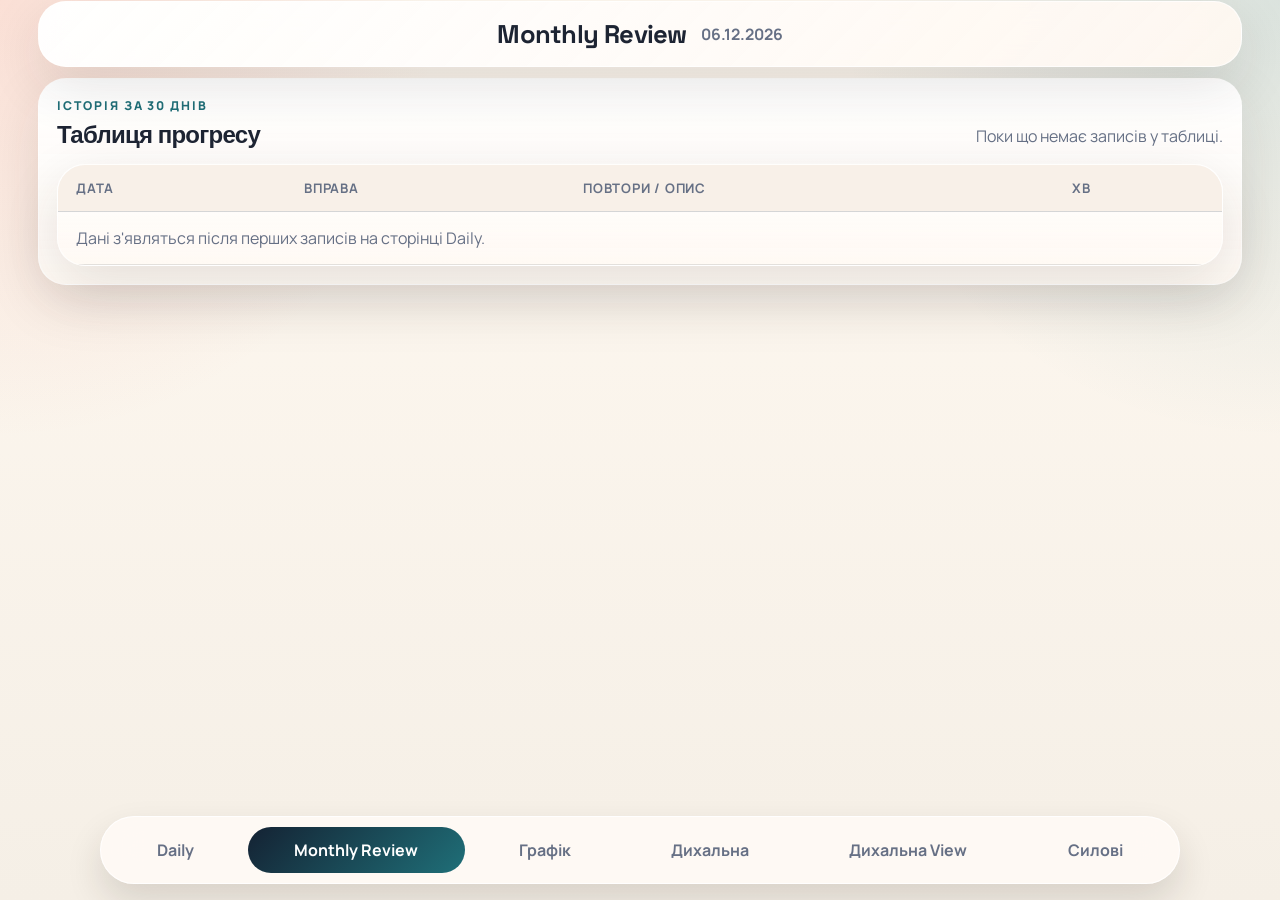
==== monthly-review.html @ 49d2b5ea "v1" ====
﻿<!doctype html>
<html lang="uk">
  <head>
    <meta charset="UTF-8" />
    <meta name="viewport" content="width=device-width, initial-scale=1.0" />
    <title>Training Tracker | Monthly Review</title>
    <link rel="icon" type="image/png" href="img/favicon.png" />
    <link rel="apple-touch-icon" href="img/web-app-manifest-192x192.png" />
    <meta name="theme-color" content="#142233" />
    <link rel="manifest" href="manifest.json" />
    <link rel="stylesheet" href="styles/main.css" />
  </head>
  <body data-page="review">
    <div class="app-shell">
      <header class="page-header">
        <div class="page-header__inner">
          <div class="page-header__title-row">
            <h1>Monthly Review</h1>
            <p class="page-header__date" id="business-date"></p>
          </div>
        </div>
      </header>

      <main class="page-main page-main--wide">
        <section class="page-section page-section--tight">
          <div class="section-heading section-heading--compact">
            <div>
              <p class="section-heading__eyebrow">Історія за 30 днів</p>
              <h2>Таблиця прогресу</h2>
            </div>
            <p class="section-heading__hint" id="review-count"></p>
          </div>

          <div class="table-card">
            <div class="table-wrap">
              <table class="review-table">
                <thead>
                  <tr>
                    <th>Дата</th>
                    <th>Вправа</th>
                    <th>Повтори / Опис</th>
                    <th>Хв</th>
                  </tr>
                </thead>
                <tbody id="review-table-body"></tbody>
              </table>
            </div>
          </div>
        </section>
      </main>

      <nav class="bottom-nav" aria-label="Основна навігація">
        <a class="nav-link" href="index.html">Daily</a>
        <a class="nav-link is-active" href="monthly-review.html">Monthly Review</a>
        <a class="nav-link" href="progress-chart.html">Графік</a>
        <a class="nav-link" href="breathing-gymnastics.html">Дихальна</a>
        <a class="nav-link" href="breathing-view.html">Дихальна View</a>
        <a class="nav-link" href="strength-exercises.html">Силові</a>
      </nav>
    </div>

    <script type="module" src="scripts/review.js"></script>
  </body>
</html>
---- styles/main.css ----
﻿@import url("https://fonts.googleapis.com/css2?family=Manrope:wght@400;500;600;700;800&family=Space+Grotesk:wght@500;700&display=swap");

:root {
  --bg: #f5efe6;
  --surface: rgba(255, 252, 248, 0.92);
  --surface-strong: rgba(255, 255, 255, 0.96);
  --surface-soft: rgba(248, 241, 233, 0.78);
  --line: rgba(24, 34, 51, 0.12);
  --line-strong: rgba(24, 34, 51, 0.18);
  --text: #1d2433;
  --text-soft: #667085;
  --text-faint: #97a0b0;
  --accent: #e86d5b;
  --accent-strong: #cb4b3c;
  --accent-alt: #1f6f78;
  --navy: #142233;
  --shadow: 0 18px 55px rgba(44, 37, 34, 0.12);
  --radius-xl: 28px;
  --radius-lg: 22px;
  --radius-md: 18px;
  --radius-sm: 14px;
}

*,
*::before,
*::after {
  box-sizing: border-box;
}

html {
  scroll-behavior: smooth;
}

body {
  margin: 0;
  min-height: 100vh;
  font-family: "Manrope", sans-serif;
  color: var(--text);
  background:
    radial-gradient(circle at top left, rgba(232, 109, 91, 0.18), transparent 28%),
    radial-gradient(circle at top right, rgba(31, 111, 120, 0.16), transparent 28%),
    linear-gradient(180deg, #fff9f1 0%, var(--bg) 100%);
}

button,
input {
  font: inherit;
}

a {
  color: inherit;
  text-decoration: none;
}

canvas {
  display: block;
  max-width: 100%;
}

code {
  padding: 0.08rem 0.36rem;
  border-radius: 999px;
  background: rgba(20, 34, 51, 0.08);
}

.app-shell {
  width: min(100%, 1240px);
  margin: 0 auto;
  padding: 0 18px 116px;
}

.page-header {
  position: sticky;
  top: 0;
  z-index: 20;
  padding: 1px 0;
  backdrop-filter: blur(16px);
}

.page-header__inner {
  padding: 16px 20px;
  border: 1px solid rgba(255, 255, 255, 0.72);
  border-radius: var(--radius-xl);
  background:
    linear-gradient(135deg, rgba(255, 255, 255, 0.9), rgba(255, 246, 238, 0.78)),
    rgba(255, 255, 255, 0.7);
  box-shadow: var(--shadow);
}

.page-header__title-row {
  display: flex;
  align-items: center;
  justify-content: center;
  flex-wrap: wrap;
  gap: 10px 14px;
  text-align: center;
}

.page-header h1,
.section-heading h2,
.placeholder-card h2 {
  margin: 0;
  font-family: "Space Grotesk", sans-serif;
  font-weight: 700;
  letter-spacing: -0.03em;
}

.page-header h1 {
  font-size: clamp(1.55rem, 2vw, 2.3rem);
}

.page-header__date {
  margin: 0;
  font-size: 0.98rem;
  font-weight: 700;
  color: var(--text-soft);
}

.page-main {
  display: grid;
  gap: 18px;
  padding-top: 10px;
}

.page-section,
.table-card,
.placeholder-card,
.chart-card {
  border: 1px solid rgba(255, 255, 255, 0.72);
  border-radius: var(--radius-xl);
  background:
    linear-gradient(180deg, var(--surface-strong), rgba(255, 249, 243, 0.86)),
    var(--surface);
  box-shadow: var(--shadow);
}

.page-section {
  padding: 20px;
}

.page-section--tight {
  padding: 18px;
}

.section-heading {
  display: flex;
  align-items: end;
  justify-content: space-between;
  gap: 14px;
  margin-bottom: 18px;
}

.section-heading--compact {
  margin-bottom: 14px;
}

.section-heading__eyebrow {
  margin: 0 0 5px;
  font-size: 0.76rem;
  font-weight: 800;
  letter-spacing: 0.16em;
  text-transform: uppercase;
  color: var(--accent-alt);
}

.section-heading__hint,
.placeholder-card p {
  margin: 0;
  color: var(--text-soft);
  line-height: 1.6;
}

.exercise-list {
  display: grid;
  gap: 14px;
}

.exercise-card {
  border: 1px solid var(--line);
  border-radius: var(--radius-lg);
  overflow: hidden;
  background: linear-gradient(180deg, rgba(255, 255, 255, 0.86), rgba(248, 241, 233, 0.74));
}

.exercise-card__summary {
  width: 100%;
  display: grid;
  grid-template-columns: minmax(0, 1.6fr) minmax(90px, 0.72fr) minmax(90px, 0.72fr);
  gap: 14px;
  align-items: center;
  padding: 18px 18px;
  border: 0;
  color: inherit;
  text-align: left;
  cursor: pointer;
  background: transparent;
}

.exercise-card__summary:hover,
.exercise-card__summary:focus-visible {
  background: rgba(31, 111, 120, 0.04);
  outline: none;
}

.exercise-card__title {
  display: flex;
  align-items: start;
  gap: 12px;
  min-width: 0;
}

.exercise-card__dot {
  width: 14px;
  height: 14px;
  flex: 0 0 14px;
  border-radius: 50%;
  margin-top: 0.34rem;
  box-shadow: 0 0 0 4px rgba(255, 255, 255, 0.9);
}

.exercise-card__name {
  margin: 0;
  font-weight: 800;
  line-height: 1.32;
  word-break: break-word;
}

.exercise-card__mode {
  margin-top: 5px;
  color: var(--text-soft);
  font-size: 0.84rem;
}

.exercise-card__metric {
  text-align: right;
}

.exercise-card__metric-label {
  display: block;
  font-size: 0.74rem;
  font-weight: 800;
  letter-spacing: 0.06em;
  text-transform: uppercase;
  color: var(--text-soft);
}

.exercise-card__metric-value {
  display: block;
  margin-top: 6px;
  font-family: "Space Grotesk", sans-serif;
  font-size: 1rem;
  font-weight: 700;
  line-height: 1.28;
}

.is-muted {
  color: var(--text-faint);
}

.exercise-card__panel {
  padding: 0 18px 18px;
  border-top: 1px solid var(--line);
  background: rgba(255, 255, 255, 0.46);
}

.exercise-card__panel-inner {
  display: grid;
  gap: 14px;
  padding-top: 14px;
}

.entry-list {
  display: grid;
  gap: 10px;
}

.entry-row {
  display: flex;
  align-items: center;
  justify-content: space-between;
  gap: 12px;
  padding: 12px 14px;
  border: 1px solid var(--line);
  border-radius: 16px;
  background: rgba(255, 255, 255, 0.92);
}

.entry-row__value {
  min-width: 0;
  font-weight: 700;
  line-height: 1.45;
  word-break: break-word;
}

.entry-row__actions {
  display: flex;
  gap: 8px;
  flex-shrink: 0;
}

.stopwatch-row {
  display: flex;
  align-items: center;
  justify-content: space-between;
  gap: 14px;
  padding: 12px 14px;
  border: 1px solid rgba(20, 34, 51, 0.12);
  border-radius: 18px;
  background: linear-gradient(135deg, rgba(20, 34, 51, 0.04), rgba(31, 111, 120, 0.08));
}

.stopwatch-row__time {
  font-family: "Space Grotesk", sans-serif;
  font-size: 1.35rem;
  font-weight: 700;
}

.stopwatch-row__actions {
  display: flex;
  flex-wrap: wrap;
  gap: 8px;
}

.icon-button,
.primary-button,
.secondary-button {
  border-radius: 14px;
  cursor: pointer;
  transition:
    transform 0.2s ease,
    background-color 0.2s ease,
    opacity 0.2s ease;
}

.icon-button:hover,
.primary-button:hover,
.secondary-button:hover {
  transform: translateY(-1px);
}

.icon-button {
  min-width: 40px;
  height: 40px;
  padding: 0 12px;
  border: 0;
  font-size: 1rem;
  color: var(--text);
  background: rgba(20, 34, 51, 0.08);
}

.icon-button--danger {
  color: #9c3030;
  background: rgba(225, 89, 89, 0.14);
}

.exercise-form {
  display: grid;
  gap: 12px;
  padding: 14px;
  border: 1px solid rgba(31, 111, 120, 0.14);
  border-radius: 18px;
  background: linear-gradient(135deg, rgba(31, 111, 120, 0.08), rgba(232, 109, 91, 0.08));
}

.exercise-form__title {
  margin: 0;
  font-weight: 800;
}

.exercise-form__grid {
  display: grid;
  grid-template-columns: repeat(3, minmax(0, 1fr));
  gap: 12px;
}

.field,
.field--wide {
  display: grid;
  gap: 7px;
}

.field--wide {
  grid-column: 1 / -1;
}

.field label {
  font-size: 0.86rem;
  font-weight: 700;
  color: var(--text-soft);
}

.field input {
  width: 100%;
  padding: 12px 14px;
  border: 1px solid rgba(20, 34, 51, 0.12);
  border-radius: 14px;
  color: var(--text);
  background: rgba(255, 255, 255, 0.98);
}

.field input:focus {
  outline: 2px solid rgba(31, 111, 120, 0.2);
  border-color: rgba(31, 111, 120, 0.42);
}

.exercise-form__actions {
  display: flex;
  flex-wrap: wrap;
  gap: 10px;
}

.primary-button,
.secondary-button {
  padding: 11px 16px;
  font-weight: 800;
}

.primary-button {
  border: 0;
  color: white;
  background: linear-gradient(135deg, var(--accent), var(--accent-strong));
}

.secondary-button {
  border: 1px solid rgba(20, 34, 51, 0.12);
  color: var(--text);
  background: rgba(255, 255, 255, 0.88);
}

.empty-inline {
  padding: 16px;
  border: 1px dashed var(--line-strong);
  border-radius: 16px;
  color: var(--text-soft);
  background: rgba(255, 255, 255, 0.54);
}

.table-card {
  overflow: hidden;
}

.table-wrap {
  overflow: auto;
  max-height: calc(100vh - 250px);
}

.review-table {
  width: 100%;
  min-width: 780px;
  border-collapse: collapse;
}

.review-table thead th {
  position: sticky;
  top: 0;
  z-index: 1;
  padding: 14px 18px;
  font-size: 0.82rem;
  text-align: left;
  letter-spacing: 0.06em;
  text-transform: uppercase;
  color: var(--text-soft);
  background: rgba(248, 240, 232, 0.98);
  border-bottom: 1px solid var(--line-strong);
}

.review-table tbody td {
  padding: 15px 18px;
  border-bottom: 1px solid var(--line);
  vertical-align: top;
}

.review-table tbody tr:hover {
  background: rgba(31, 111, 120, 0.04);
}

.table-note {
  color: var(--text-soft);
}

.chart-legend {
  display: flex;
  flex-wrap: wrap;
  gap: 10px;
  margin-bottom: 14px;
}

.legend-chip {
  display: inline-flex;
  align-items: center;
  gap: 8px;
  padding: 10px 12px;
  border-radius: 999px;
  border: 1px solid var(--line);
  background: rgba(255, 255, 255, 0.8);
  color: var(--text-soft);
  font-size: 0.9rem;
}

.legend-chip__dot {
  width: 10px;
  height: 10px;
  border-radius: 50%;
}

.chart-card {
  display: grid;
  grid-template-columns: 74px minmax(0, 1fr);
  overflow: hidden;
}

.chart-axis-wrap {
  border-right: 1px solid var(--line);
  background: linear-gradient(180deg, rgba(255, 249, 243, 0.96), rgba(255, 255, 255, 0.88));
}

.chart-scroll {
  overflow-x: auto;
  overflow-y: hidden;
}

.chart-axis-wrap,
.chart-scroll {
  min-height: 520px;
}

.placeholder-card {
  display: grid;
  place-items: center;
  min-height: 320px;
  padding: 28px;
  text-align: center;
}

.bottom-nav {
  position: fixed;
  left: 50%;
  bottom: 16px;
  z-index: 30;
  display: flex;
  gap: 8px;
  width: min(calc(100% - 24px), 1080px);
  padding: 10px;
  transform: translateX(-50%);
  border: 1px solid rgba(255, 255, 255, 0.82);
  border-radius: 999px;
  background: rgba(255, 250, 246, 0.9);
  backdrop-filter: blur(18px);
  box-shadow: 0 18px 36px rgba(41, 35, 31, 0.14);
  overflow-x: auto;
}

.nav-link {
  flex: 1 0 max-content;
  padding: 12px 16px;
  border-radius: 999px;
  text-align: center;
  color: var(--text-soft);
  font-weight: 700;
  white-space: nowrap;
}

.nav-link.is-active {
  color: white;
  background: linear-gradient(135deg, var(--navy), #1f6f78);
}

@media (max-width: 900px) {
  .section-heading {
    align-items: start;
    flex-direction: column;
  }

  .exercise-form__grid {
    grid-template-columns: repeat(2, minmax(0, 1fr));
  }
}

@media (max-width: 520px) {
  .app-shell {
    padding: 0 10px 112px;
  }

  .page-header__inner,
  .page-section,
  .table-card,
  .placeholder-card,
  .chart-card {
    border-radius: 22px;
  }

  .page-header__inner {
    padding: 14px 12px;
  }

  .page-header h1 {
    font-size: 1.42rem;
  }

  .page-header__date {
    font-size: 0.9rem;
  }

  .page-section,
  .page-section--tight {
    padding: 14px;
  }

  .exercise-card__summary {
    grid-template-columns: minmax(0, 1fr) 82px 82px;
    gap: 10px;
    padding: 14px 12px;
  }

  .exercise-card__name {
    font-size: 0.95rem;
    line-height: 1.26;
    display: -webkit-box;
    -webkit-line-clamp: 3;
    -webkit-box-orient: vertical;
    overflow: hidden;
  }

  .exercise-card__mode {
    font-size: 0.78rem;
  }

  .exercise-card__metric-label {
    font-size: 0.68rem;
  }

  .exercise-card__metric-value {
    font-size: 0.86rem;
  }

  .exercise-card__panel {
    padding: 0 12px 12px;
  }

  .entry-row,
  .stopwatch-row {
    align-items: start;
    flex-direction: column;
  }

  .entry-row__actions,
  .stopwatch-row__actions,
  .exercise-form__actions {
    width: 100%;
  }

  .exercise-form {
    padding: 12px;
  }

  .exercise-form__grid {
    grid-template-columns: 1fr;
  }

  .field--wide {
    grid-column: auto;
  }

  .table-wrap {
    max-height: none;
    overflow: visible;
  }

  .review-table {
    min-width: 0;
  }

  .review-table thead {
    display: none;
  }

  .review-table tbody {
    display: grid;
    gap: 12px;
  }

  .review-table tbody tr {
    display: grid;
    gap: 10px;
    padding: 14px;
    border: 1px solid var(--line);
    border-radius: 18px;
    background: rgba(255, 255, 255, 0.9);
  }

  .review-table tbody td {
    display: grid;
    grid-template-columns: 116px 1fr;
    gap: 10px;
    padding: 0;
    border: 0;
  }

  .review-table tbody td::before {
    content: attr(data-label);
    font-size: 0.76rem;
    font-weight: 800;
    letter-spacing: 0.05em;
    text-transform: uppercase;
    color: var(--text-soft);
  }

  .chart-card {
    grid-template-columns: 62px minmax(0, 1fr);
  }

  .chart-axis-wrap,
  .chart-scroll {
    min-height: min(70vh, 420px);
  }

  .bottom-nav {
    bottom: 10px;
    width: calc(100% - 10px);
    padding: 8px;
  }

  .nav-link {
    padding: 10px 12px;
    font-size: 0.81rem;
  }
}
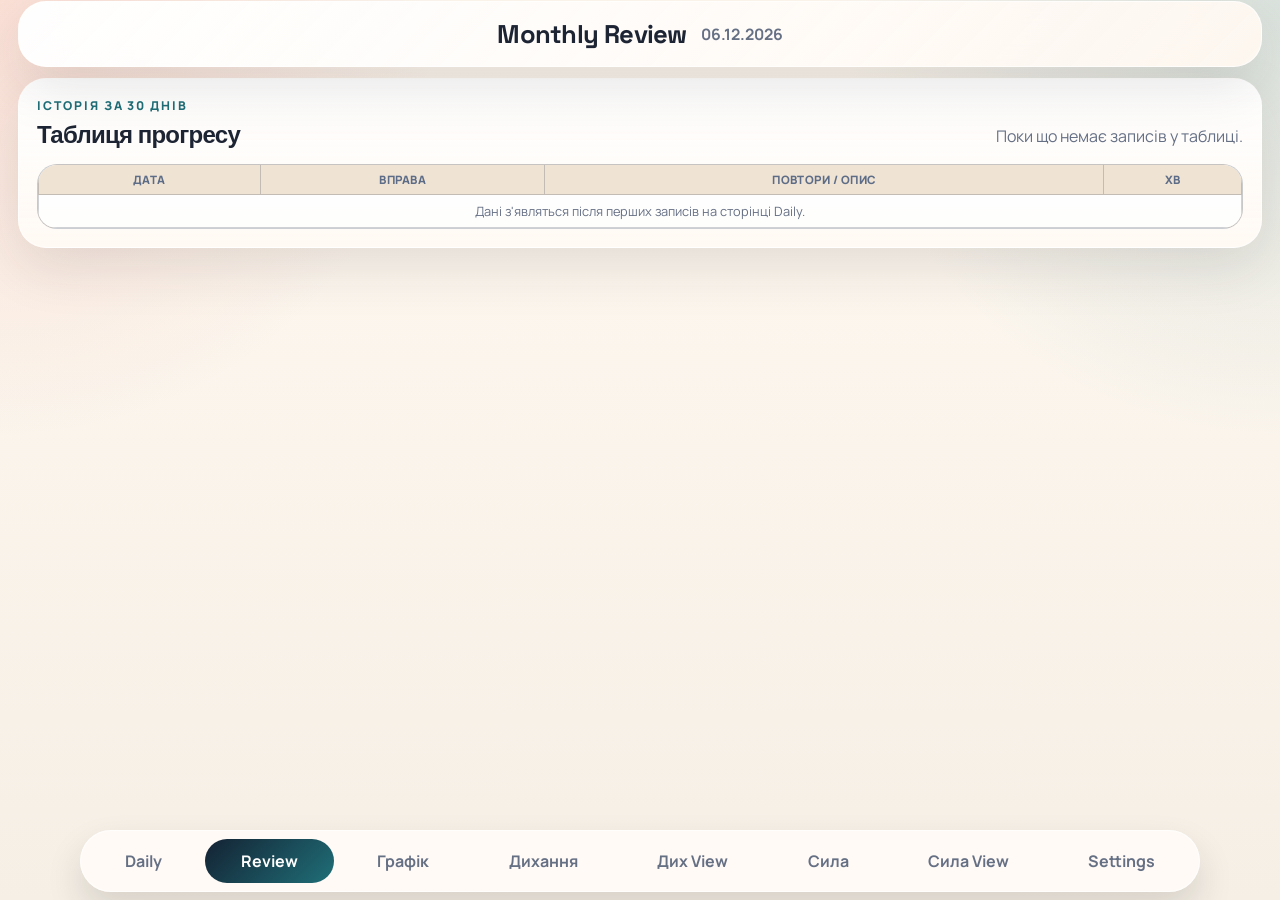
==== commit f04628dc: "v11" ====
--- a/monthly-review.html
+++ b/monthly-review.html
@@ -9,6 +9,7 @@
     <meta name="theme-color" content="#142233" />
     <link rel="manifest" href="manifest.json" />
     <link rel="stylesheet" href="styles/main.css" />
+    <link rel="stylesheet" href="styles/monthly-review-table.css" />
   </head>
   <body data-page="review">
     <div class="app-shell">
@@ -31,9 +32,9 @@
             <p class="section-heading__hint" id="review-count"></p>
           </div>
 
-          <div class="table-card">
-            <div class="table-wrap">
-              <table class="review-table">
+          <div class="monthly-table-block">
+            <div class="monthly-table-scroll">
+              <table class="monthly-table" id="monthly-review-table">
                 <thead>
                   <tr>
                     <th>Дата</th>
@@ -49,16 +50,9 @@
         </section>
       </main>
 
-      <nav class="bottom-nav" aria-label="Основна навігація">
-        <a class="nav-link" href="index.html">Daily</a>
-        <a class="nav-link is-active" href="monthly-review.html">Monthly Review</a>
-        <a class="nav-link" href="progress-chart.html">Графік</a>
-        <a class="nav-link" href="breathing-gymnastics.html">Дихальна</a>
-        <a class="nav-link" href="breathing-view.html">Дихальна View</a>
-        <a class="nav-link" href="strength-exercises.html">Силові</a>
-      </nav>
+      <nav class="bottom-nav" aria-label="Основна навігація"></nav>
     </div>
 
-    <script type="module" src="scripts/review.js"></script>
+    <script type="module" src="scripts/monthly-review-table.js"></script>
   </body>
 </html>
--- a/styles/main.css
+++ b/styles/main.css
@@ -4,9 +4,8 @@
   --bg: #f5efe6;
   --surface: rgba(255, 252, 248, 0.92);
   --surface-strong: rgba(255, 255, 255, 0.96);
-  --surface-soft: rgba(248, 241, 233, 0.78);
   --line: rgba(24, 34, 51, 0.12);
-  --line-strong: rgba(24, 34, 51, 0.18);
+  --line-strong: rgba(24, 34, 51, 0.28);
   --text: #1d2433;
   --text-soft: #667085;
   --text-faint: #97a0b0;
@@ -18,7 +17,9 @@
   --radius-xl: 28px;
   --radius-lg: 22px;
   --radius-md: 18px;
-  --radius-sm: 14px;
+  --sticky-col-1-width: 78px;
+  --sticky-col-2-width: 124px;
+  --strength-subhead-top: 41px;
 }
 
 *,
@@ -40,6 +41,7 @@
     radial-gradient(circle at top left, rgba(232, 109, 91, 0.18), transparent 28%),
     radial-gradient(circle at top right, rgba(31, 111, 120, 0.16), transparent 28%),
     linear-gradient(180deg, #fff9f1 0%, var(--bg) 100%);
+  overflow-x: hidden;
 }
 
 button,
@@ -64,9 +66,12 @@
 }
 
 .app-shell {
-  width: min(100%, 1240px);
+  width: min(100%, 1280px);
+  min-height: 100dvh;
   margin: 0 auto;
-  padding: 0 18px 116px;
+  padding: 0 18px;
+  display: flex;
+  flex-direction: column;
 }
 
 .page-header {
@@ -117,9 +122,16 @@
 }
 
 .page-main {
-  display: grid;
+  display: flex;
+  flex-direction: column;
+  flex: 1 0 auto;
   gap: 18px;
   padding-top: 10px;
+  padding-bottom: 78px;
+}
+
+.page-main--wide {
+  gap: 14px;
 }
 
 .page-section,
@@ -274,15 +286,19 @@
   gap: 10px;
 }
 
+.entry-row,
+.stopwatch-row {
+  padding: 12px 14px;
+  border: 1px solid var(--line);
+  border-radius: 16px;
+  background: rgba(255, 255, 255, 0.92);
+}
+
 .entry-row {
   display: flex;
   align-items: center;
   justify-content: space-between;
   gap: 12px;
-  padding: 12px 14px;
-  border: 1px solid var(--line);
-  border-radius: 16px;
-  background: rgba(255, 255, 255, 0.92);
 }
 
 .entry-row__value {
@@ -292,20 +308,32 @@
   word-break: break-word;
 }
 
-.entry-row__actions {
+.entry-row__actions,
+.stopwatch-row__actions,
+.panel-toolbar__actions,
+.exercise-form__actions,
+.settings-grid,
+.strength-entry-form__actions,
+.rename-form__actions {
   display: flex;
-  gap: 8px;
-  flex-shrink: 0;
-}
-
-.stopwatch-row {
+  flex-wrap: wrap;
+  gap: 10px;
+}
+
+.panel-toolbar,
+.stopwatch-row,
+.strength-toolbar {
   display: flex;
   align-items: center;
   justify-content: space-between;
-  gap: 14px;
-  padding: 12px 14px;
-  border: 1px solid rgba(20, 34, 51, 0.12);
-  border-radius: 18px;
+  gap: 12px;
+}
+
+.panel-toolbar--icons {
+  justify-content: flex-end;
+}
+
+.stopwatch-row {
   background: linear-gradient(135deg, rgba(20, 34, 51, 0.04), rgba(31, 111, 120, 0.08));
 }
 
@@ -313,12 +341,6 @@
   font-family: "Space Grotesk", sans-serif;
   font-size: 1.35rem;
   font-weight: 700;
-}
-
-.stopwatch-row__actions {
-  display: flex;
-  flex-wrap: wrap;
-  gap: 8px;
 }
 
 .icon-button,
@@ -353,7 +375,26 @@
   background: rgba(225, 89, 89, 0.14);
 }
 
-.exercise-form {
+.primary-button,
+.secondary-button {
+  padding: 11px 16px;
+  font-weight: 800;
+}
+
+.primary-button {
+  border: 0;
+  color: white;
+  background: linear-gradient(135deg, var(--accent), var(--accent-strong));
+}
+
+.secondary-button {
+  border: 1px solid rgba(20, 34, 51, 0.12);
+  color: var(--text);
+  background: rgba(255, 255, 255, 0.88);
+}
+
+.exercise-form,
+.strength-entry-form {
   display: grid;
   gap: 12px;
   padding: 14px;
@@ -373,10 +414,25 @@
   gap: 12px;
 }
 
+.strength-form-grid {
+  grid-template-columns: 1fr;
+}
+
+.strength-entry-form__grid {
+  display: grid;
+  grid-template-columns: repeat(2, minmax(0, 1fr));
+  gap: 12px;
+}
+
 .field,
-.field--wide {
+.field--wide,
+.rename-form {
   display: grid;
   gap: 7px;
+}
+
+.rename-form {
+  width: 100%;
 }
 
 .field--wide {
@@ -403,30 +459,6 @@
   border-color: rgba(31, 111, 120, 0.42);
 }
 
-.exercise-form__actions {
-  display: flex;
-  flex-wrap: wrap;
-  gap: 10px;
-}
-
-.primary-button,
-.secondary-button {
-  padding: 11px 16px;
-  font-weight: 800;
-}
-
-.primary-button {
-  border: 0;
-  color: white;
-  background: linear-gradient(135deg, var(--accent), var(--accent-strong));
-}
-
-.secondary-button {
-  border: 1px solid rgba(20, 34, 51, 0.12);
-  color: var(--text);
-  background: rgba(255, 255, 255, 0.88);
-}
-
 .empty-inline {
   padding: 16px;
   border: 1px dashed var(--line-strong);
@@ -440,38 +472,88 @@
 }
 
 .table-wrap {
-  overflow: auto;
-  max-height: calc(100vh - 250px);
+  width: 100%;
+  overflow-x: auto;
+  overflow-y: hidden;
+  padding-bottom: 2px;
+  -webkit-overflow-scrolling: touch;
 }
 
 .review-table {
   width: 100%;
-  min-width: 780px;
-  border-collapse: collapse;
+  min-width: 760px;
+  border-collapse: separate;
+  border-spacing: 0;
+  font-size: 0.84rem;
+}
+
+.review-table--strength {
+  min-width: 680px;
 }
 
 .review-table thead th {
   position: sticky;
   top: 0;
-  z-index: 1;
-  padding: 14px 18px;
-  font-size: 0.82rem;
+  z-index: 3;
+  padding: 10px 8px;
+  font-size: 0.7rem;
   text-align: left;
   letter-spacing: 0.06em;
   text-transform: uppercase;
   color: var(--text-soft);
-  background: rgba(248, 240, 232, 0.98);
+  background: rgba(248, 240, 232, 0.99);
   border-bottom: 1px solid var(--line-strong);
+  border-right: 1px solid var(--line-strong);
+  white-space: nowrap;
+}
+
+.review-table thead th:first-child,
+.review-table tbody td:first-child {
+  border-left: 1px solid var(--line-strong);
 }
 
 .review-table tbody td {
-  padding: 15px 18px;
-  border-bottom: 1px solid var(--line);
+  padding: 10px 8px;
+  border-right: 1px solid var(--line-strong);
+  border-bottom: 1px solid var(--line-strong);
   vertical-align: top;
-}
-
-.review-table tbody tr:hover {
-  background: rgba(31, 111, 120, 0.04);
+  background: rgba(255, 255, 255, 0.9);
+  white-space: nowrap;
+}
+
+.review-table tbody tr:hover td {
+  background: rgba(31, 111, 120, 0.05);
+}
+
+.review-table--strength .sticky-col-1,
+.review-table--strength .sticky-col-2 {
+  position: sticky;
+  z-index: 2;
+  background: rgba(255, 252, 248, 0.995);
+  box-shadow: inset -1px 0 0 var(--line-strong);
+}
+
+.review-table--strength thead .sticky-col-1,
+.review-table--strength thead .sticky-col-2 {
+  z-index: 5;
+  background: rgba(248, 240, 232, 0.995);
+}
+
+.review-table--strength .sticky-col-1 {
+  left: 0;
+  min-width: var(--sticky-col-1-width);
+  width: var(--sticky-col-1-width);
+}
+
+.review-table--strength .sticky-col-2 {
+  left: var(--sticky-col-1-width);
+  min-width: var(--sticky-col-2-width);
+  width: var(--sticky-col-2-width);
+}
+
+.review-table--strength thead tr:nth-child(2) th {
+  top: var(--strength-subhead-top);
+  z-index: 4;
 }
 
 .table-note {
@@ -532,27 +614,51 @@
   text-align: center;
 }
 
+.settings-button {
+  min-height: 54px;
+}
+
+.settings-status {
+  margin: 12px 0 0;
+  padding: 12px 14px;
+  border-radius: 14px;
+  font-weight: 700;
+}
+
+.settings-status.is-error {
+  color: #9c3030;
+  background: rgba(225, 89, 89, 0.14);
+  border: 1px solid rgba(156, 48, 48, 0.2);
+}
+
+.settings-status.is-success {
+  color: #176042;
+  background: rgba(46, 160, 110, 0.14);
+  border: 1px solid rgba(23, 96, 66, 0.18);
+}
+
 .bottom-nav {
   position: fixed;
   left: 50%;
-  bottom: 16px;
-  z-index: 30;
+  bottom: max(8px, calc(env(safe-area-inset-bottom) + 8px));
+  z-index: 50;
   display: flex;
   gap: 8px;
-  width: min(calc(100% - 24px), 1080px);
-  padding: 10px;
+  width: min(calc(100% - 18px), 1120px);
+  padding: 8px;
   transform: translateX(-50%);
   border: 1px solid rgba(255, 255, 255, 0.82);
   border-radius: 999px;
-  background: rgba(255, 250, 246, 0.9);
+  background: rgba(255, 250, 246, 0.96);
   backdrop-filter: blur(18px);
   box-shadow: 0 18px 36px rgba(41, 35, 31, 0.14);
   overflow-x: auto;
+  overflow-y: hidden;
 }
 
 .nav-link {
   flex: 1 0 max-content;
-  padding: 12px 16px;
+  padding: 11px 14px;
   border-radius: 999px;
   text-align: center;
   color: var(--text-soft);
@@ -565,8 +671,15 @@
   background: linear-gradient(135deg, var(--navy), #1f6f78);
 }
 
+.is-hidden {
+  display: none !important;
+}
+
 @media (max-width: 900px) {
-  .section-heading {
+  .section-heading,
+  .panel-toolbar,
+  .stopwatch-row,
+  .strength-toolbar {
     align-items: start;
     flex-direction: column;
   }
@@ -578,7 +691,11 @@
 
 @media (max-width: 520px) {
   .app-shell {
-    padding: 0 10px 112px;
+    padding: 0 10px;
+  }
+
+  .page-main {
+    padding-bottom: 70px;
   }
 
   .page-header__inner,
@@ -587,6 +704,8 @@
   .placeholder-card,
   .chart-card {
     border-radius: 22px;
+    padding-bottom: 10px;
+    padding-top: 10px;
   }
 
   .page-header__inner {
@@ -602,8 +721,10 @@
   }
 
   .page-section,
-  .page-section--tight {
-    padding: 14px;
+  .page-section--tight,
+  .exercise-form,
+  .strength-entry-form {
+    padding: 12px;
   }
 
   .exercise-card__summary {
@@ -630,7 +751,7 @@
   }
 
   .exercise-card__metric-value {
-    font-size: 0.86rem;
+    font-size: 0.84rem;
   }
 
   .exercise-card__panel {
@@ -645,15 +766,16 @@
 
   .entry-row__actions,
   .stopwatch-row__actions,
-  .exercise-form__actions {
+  .panel-toolbar__actions,
+  .exercise-form__actions,
+  .settings-grid,
+  .strength-entry-form__actions,
+  .rename-form__actions {
     width: 100%;
   }
 
-  .exercise-form {
-    padding: 12px;
-  }
-
-  .exercise-form__grid {
+  .exercise-form__grid,
+  .strength-entry-form__grid {
     grid-template-columns: 1fr;
   }
 
@@ -661,48 +783,29 @@
     grid-column: auto;
   }
 
-  .table-wrap {
-    max-height: none;
-    overflow: visible;
-  }
-
   .review-table {
-    min-width: 0;
-  }
-
-  .review-table thead {
-    display: none;
-  }
-
-  .review-table tbody {
-    display: grid;
-    gap: 12px;
-  }
-
-  .review-table tbody tr {
-    display: grid;
-    gap: 10px;
-    padding: 14px;
-    border: 1px solid var(--line);
-    border-radius: 18px;
-    background: rgba(255, 255, 255, 0.9);
-  }
-
+    min-width: 700px;
+    font-size: 0.76rem;
+  }
+
+  .review-table--strength {
+    min-width: 620px;
+  }
+
+  .review-table thead th,
   .review-table tbody td {
-    display: grid;
-    grid-template-columns: 116px 1fr;
-    gap: 10px;
-    padding: 0;
-    border: 0;
-  }
-
-  .review-table tbody td::before {
-    content: attr(data-label);
-    font-size: 0.76rem;
-    font-weight: 800;
-    letter-spacing: 0.05em;
-    text-transform: uppercase;
-    color: var(--text-soft);
+    padding: 8px 7px;
+  }
+
+  .review-table--strength .sticky-col-1 {
+    min-width: 70px;
+    width: 70px;
+  }
+
+  .review-table--strength .sticky-col-2 {
+    left: 70px;
+    min-width: 108px;
+    width: 108px;
   }
 
   .chart-card {
@@ -715,7 +818,6 @@
   }
 
   .bottom-nav {
-    bottom: 10px;
     width: calc(100% - 10px);
     padding: 8px;
   }
@@ -725,3 +827,283 @@
     font-size: 0.81rem;
   }
 }
+
+/* Strength page compact overrides */
+.strength-entry-form__grid {
+  grid-template-columns: repeat(2, minmax(92px, 132px));
+  justify-content: start;
+}
+
+.strength-entry-form .field input {
+  width: 100%;
+  max-width: 9ch;
+  text-align: center;
+}
+
+.entry-row--strength {
+  align-items: center;
+}
+
+.entry-row__value--strength {
+  display: flex;
+  flex-wrap: wrap;
+  gap: 8px;
+  align-items: center;
+}
+
+.entry-row__actions--inline {
+  flex-wrap: nowrap;
+}
+
+.strength-entry-pill {
+  display: inline-flex;
+  align-items: center;
+  justify-content: center;
+  min-width: 78px;
+  padding: 8px 10px;
+  border: 1px solid var(--line);
+  border-radius: 999px;
+  background: rgba(20, 34, 51, 0.06);
+  font-weight: 800;
+}
+
+/* Strength table compact widths */
+body[data-page="strength-view"] {
+  --sticky-col-1-width: 56px;
+  --sticky-col-2-width: 86px;
+}
+
+body[data-page="strength"] .page-main {
+  padding-bottom: 146px;
+}
+
+.review-table--strength th,
+.review-table--strength td {
+  text-align: center;
+  vertical-align: middle;
+}
+
+.review-table--strength .set-group {
+  min-width: 72px;
+}
+
+.review-table--strength .set-col {
+  min-width: 34px;
+  width: 34px;
+  padding-left: 3px;
+  padding-right: 3px;
+}
+
+/* Floating timer */
+.floating-timer {
+  position: fixed;
+  left: 50%;
+  bottom: max(74px, calc(env(safe-area-inset-bottom) + 74px));
+  z-index: 48;
+  width: min(calc(100% - 18px), 520px);
+  transform: translateX(-50%);
+  padding: 8px;
+  border: 1px solid rgba(255, 255, 255, 0.82);
+  border-radius: 18px;
+  background: rgba(255, 250, 246, 0.96);
+  backdrop-filter: blur(18px);
+  box-shadow: 0 16px 28px rgba(41, 35, 31, 0.12);
+}
+
+.floating-timer__row {
+  display: flex;
+  align-items: center;
+  gap: 10px;
+}
+
+.timer-input {
+  width: 84px;
+  padding: 10px 12px;
+  border: 1px solid rgba(20, 34, 51, 0.12);
+  border-radius: 14px;
+  background: rgba(255, 255, 255, 0.98);
+  text-align: center;
+  font-family: "Space Grotesk", sans-serif;
+  font-size: 1.05rem;
+  font-weight: 700;
+}
+
+.timer-input:focus {
+  outline: 2px solid rgba(31, 111, 120, 0.2);
+  border-color: rgba(31, 111, 120, 0.42);
+}
+
+@media (max-width: 520px) {
+  .strength-entry-form__grid {
+    grid-template-columns: repeat(2, minmax(82px, 1fr));
+  }
+
+  .entry-row--strength {
+    flex-direction: row;
+    align-items: center;
+  }
+
+  .entry-row--strength .entry-row__actions {
+    width: auto;
+  }
+
+  body[data-page="strength"] .page-main {
+    padding-bottom: 156px;
+  }
+
+  body[data-page="strength-view"] {
+    --sticky-col-1-width: 52px;
+    --sticky-col-2-width: 76px;
+  }
+
+  .review-table--strength .set-group {
+    min-width: 64px;
+  }
+
+  .review-table--strength .set-col {
+    min-width: 30px;
+    width: 30px;
+  }
+
+  .floating-timer {
+    width: calc(100% - 10px);
+    bottom: max(72px, calc(env(safe-area-inset-bottom) + 72px));
+  }
+
+  .floating-timer__row {
+    gap: 8px;
+  }
+
+  .timer-input {
+    width: 78px;
+    padding: 9px 10px;
+    font-size: 1rem;
+  }
+}
+
+/* Daily + breathing rows keep actions inline */
+.entry-row__value {
+  flex: 1 1 auto;
+}
+
+.entry-row__actions {
+  margin-left: auto;
+}
+
+@media (max-width: 520px) {
+  .entry-row {
+    flex-direction: row;
+    align-items: center;
+  }
+
+  .entry-row__actions {
+    width: auto;
+    flex-wrap: nowrap;
+  }
+
+  .floating-timer__row {
+    justify-content: center;
+  }
+}
+
+/* Strength View rewritten table layout */
+.strength-landscape-hint {
+  display: none;
+  align-items: center;
+  justify-content: center;
+  min-height: 140px;
+  padding: 16px;
+  border: 1px dashed rgba(20, 34, 51, 0.22);
+  border-radius: 18px;
+  background: rgba(255, 255, 255, 0.66);
+  color: var(--text-soft);
+  text-align: center;
+  font-size: 0.9rem;
+  font-weight: 700;
+}
+
+body[data-page="strength-view"] .strength-table-card {
+  border-color: rgba(20, 34, 51, 0.2);
+  background: linear-gradient(180deg, rgba(255, 255, 255, 0.98), rgba(248, 241, 233, 0.96));
+}
+
+body[data-page="strength-view"] .review-table--strength-compact {
+  min-width: 460px;
+  font-size: 0.68rem;
+}
+
+body[data-page="strength-view"] .review-table--strength-compact thead th,
+body[data-page="strength-view"] .review-table--strength-compact tbody td {
+  text-align: center;
+  vertical-align: middle;
+  padding: 5px 3px;
+}
+
+body[data-page="strength-view"] .review-table--strength-compact .set-group {
+  min-width: 56px;
+}
+
+body[data-page="strength-view"] .review-table--strength-compact .set-col {
+  min-width: 28px;
+  width: 28px;
+  padding-left: 2px;
+  padding-right: 2px;
+}
+
+body[data-page="strength-view"] {
+  --sticky-col-1-width: 50px;
+  --sticky-col-2-width: 84px;
+}
+
+body[data-page="strength-view"] .review-table--strength .sticky-col-1,
+body[data-page="strength-view"] .review-table--strength .sticky-col-2 {
+  background: #f3e7d9;
+}
+
+body[data-page="strength-view"] .review-table--strength tbody .sticky-col-1,
+body[data-page="strength-view"] .review-table--strength tbody .sticky-col-2 {
+  background: #fff8ef;
+}
+
+@media (max-width: 520px) and (orientation: portrait) {
+  body[data-page="strength-view"] .strength-landscape-hint {
+    display: flex;
+  }
+
+  body[data-page="strength-view"] .strength-landscape-only {
+    display: none;
+  }
+}
+
+@media (max-width: 520px) and (orientation: landscape) {
+  body[data-page="strength-view"] .strength-landscape-hint {
+    display: none;
+  }
+
+  body[data-page="strength-view"] .strength-landscape-only {
+    display: block;
+  }
+
+  body[data-page="strength-view"] .strength-table-wrap {
+    max-height: min(58vh, 270px);
+  }
+
+  body[data-page="strength-view"] {
+    --sticky-col-1-width: 46px;
+    --sticky-col-2-width: 72px;
+  }
+
+  body[data-page="strength-view"] .review-table--strength-compact {
+    min-width: 420px;
+    font-size: 0.62rem;
+  }
+
+  body[data-page="strength-view"] .review-table--strength-compact .set-group {
+    min-width: 48px;
+  }
+
+  body[data-page="strength-view"] .review-table--strength-compact .set-col {
+    min-width: 24px;
+    width: 24px;
+  }
+}
--- a/styles/monthly-review-table.css
+++ b/styles/monthly-review-table.css
@@ -0,0 +1,68 @@
+﻿body[data-page="review"] .monthly-table-block {
+  border: 1px solid rgba(20, 34, 51, 0.22);
+  border-radius: 20px;
+  overflow: hidden;
+  background: linear-gradient(180deg, rgba(255, 255, 255, 0.98), rgba(248, 241, 233, 0.95));
+}
+
+body[data-page="review"] .monthly-table-scroll {
+  width: 100%;
+  max-height: min(72vh, 560px);
+  overflow: auto;
+  -webkit-overflow-scrolling: touch;
+}
+
+body[data-page="review"] .monthly-table {
+  border-collapse: separate;
+  border-spacing: 0;
+  width: max-content;
+  min-width: 100%;
+  table-layout: fixed;
+  font-size: 0.8rem;
+}
+
+body[data-page="review"] .monthly-table thead th,
+body[data-page="review"] .monthly-table tbody td {
+  padding: 7px 6px;
+  border-right: 1px solid rgba(20, 34, 51, 0.2);
+  border-bottom: 1px solid rgba(20, 34, 51, 0.2);
+  text-align: center;
+  vertical-align: middle;
+  white-space: nowrap;
+}
+
+body[data-page="review"] .monthly-table thead th {
+  position: sticky;
+  top: 0;
+  z-index: 3;
+  background: #efe3d4;
+  color: #5e6d87;
+  text-transform: uppercase;
+  letter-spacing: 0.04em;
+  font-size: 0.72rem;
+  font-weight: 800;
+}
+
+body[data-page="review"] .monthly-table thead th:first-child,
+body[data-page="review"] .monthly-table tbody td:first-child {
+  border-left: 1px solid rgba(20, 34, 51, 0.2);
+}
+
+body[data-page="review"] .monthly-table tbody td {
+  background: rgba(255, 255, 255, 0.9);
+}
+
+body[data-page="review"] .monthly-table tbody tr:hover td {
+  background: rgba(31, 111, 120, 0.08);
+}
+
+@media (max-width: 520px) {
+  body[data-page="review"] .monthly-table {
+    font-size: 0.74rem;
+  }
+
+  body[data-page="review"] .monthly-table thead th,
+  body[data-page="review"] .monthly-table tbody td {
+    padding: 6px 4px;
+  }
+}
